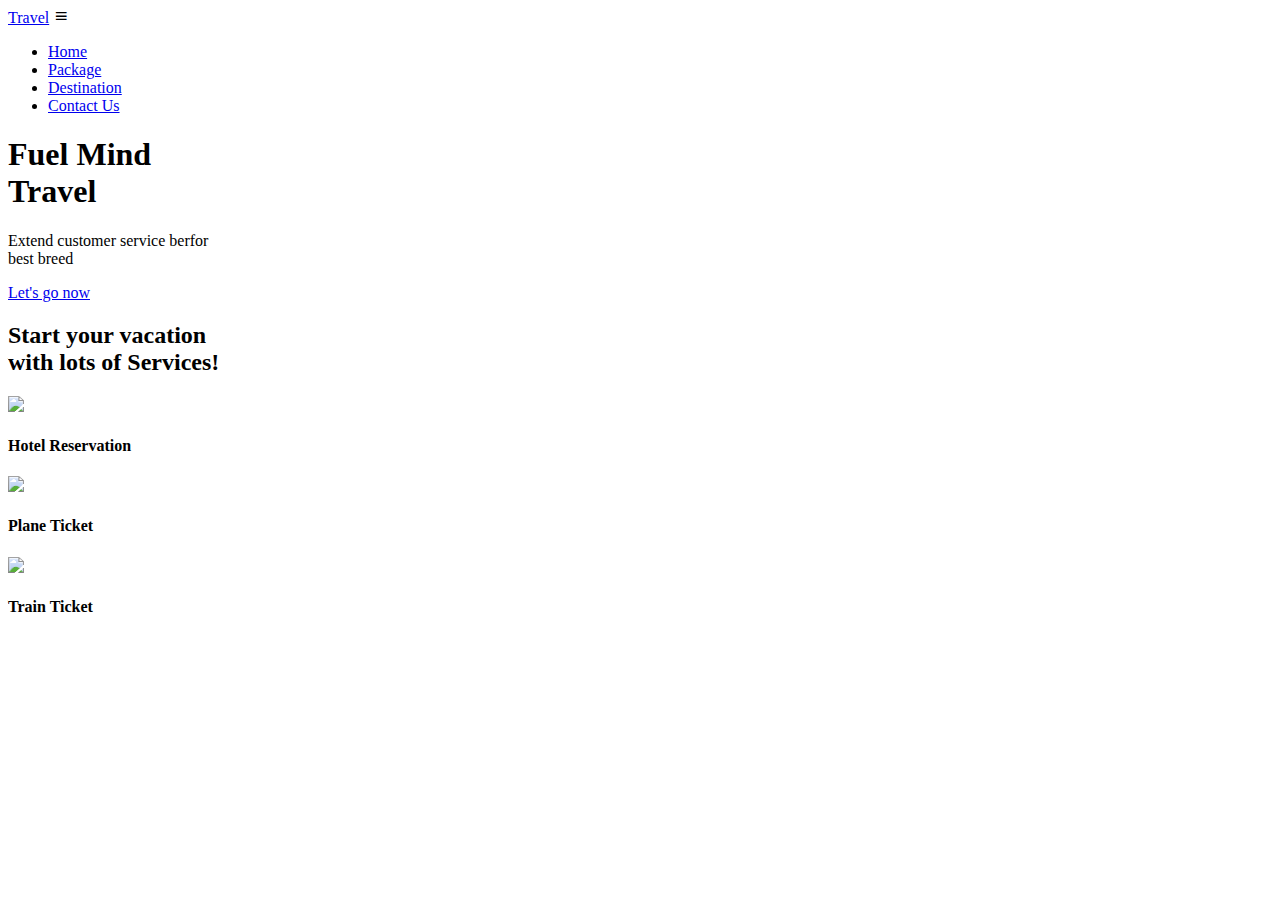
==== BookingWeb/html/index.html @ 05711349 "Add files via upload" ====
<!DOCTYPE html>
<html>
    <head>
        <meta charset="utf-8">
        <meta name="viewport" content="width=device-width, initial-scale=1">
        <title>Complete Travel Web</title>
        <link rel="stylesheet" type="text/css" href="C:\Users\Alireza\Desktop\BookingWeb\css\stylee.css">
        
        <link rel="stylesheet"
        href="https://unpkg.com/boxicons@latest/css/boxicons.min.css">
        <link rel="preconnect" href="https://fonts.googleapis.com">
        <link rel="preconnect" href="https://fonts.gstatic.com" crossorigin>
        <link href="https://fonts.googleapis.com/css2?family=Paytone+One&family=Poppins:wght@100;200;300;400;500;600&display=swap" rel="stylesheet">
    
    </head>
    <body>
        <!header--->
        <header>
            <a href="#" class="logo">Travel</a>
            <div class="bx bx-menu" id="menu-icon"></div>

            <ul class="navbar">
                <li><a href="#home">Home</a></li>
                <li><a href="#package">Package</a></li>
                <li><a href="#destination">Destination</a></li>
                <li><a href="#contact">Contact Us</a></li>
            </ul>            
        </header>

        <!Home section--->
        <section class="home" id="home">
            <div class="home-text">
                <h1>Fuel Mind <br>Travel</h1>
                <p>Extend customer service berfor <br> 
                best breed</p>
                <a href="#" class="home-btn">Let's go now</a>
            </div>
        </section>

        <!Container--->
        <section class="container">
            <div class="text">
                <h2>Start your vacation <br>
                with lots of Services!</h2>
            </div>
            <div class="row-items">
                <div class="container-box">
                    <div class="container-img">
                        <img src="C:\Users\Alireza\Desktop\BookingWeb\images\hotel.png"
                    </div>
                    <h4>Hotel Reservation</h4>
                </div>

                <div class="container-box">
                    <div class="container-img">
                        <img src="C:\Users\Alireza\Desktop\BookingWeb\images\flight.png"
                    </div>
                    <h4>Plane Ticket</h4>
                </div>

                <div class="container-box">
                    <div class="container-img">
                        <img src="C:\Users\Alireza\Desktop\BookingWeb\images\train.png"
                    </div>
                    <h4>Train Ticket</h4>
                </div>
            </div>

        </section>

        <!link to js --->
        <script type="text/javascript" src="js/script.js"></script>

    </body>
</html>
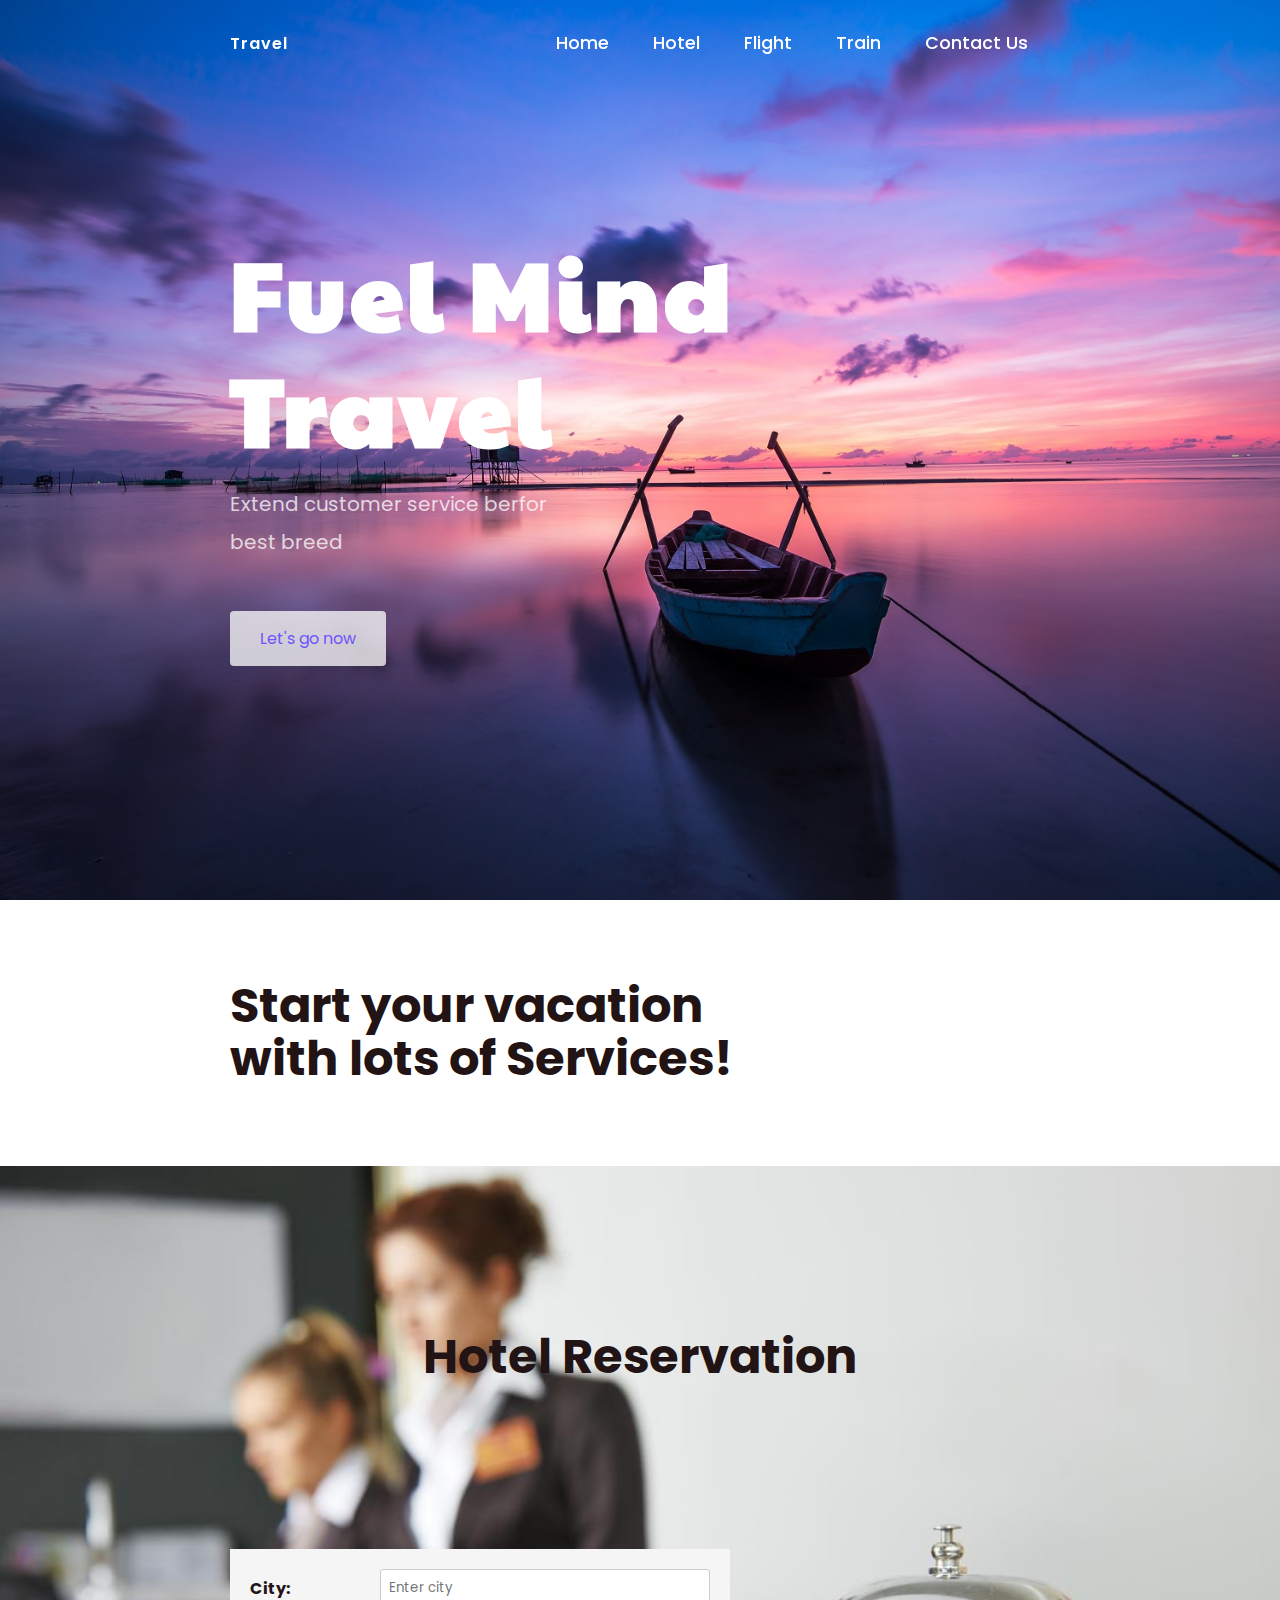
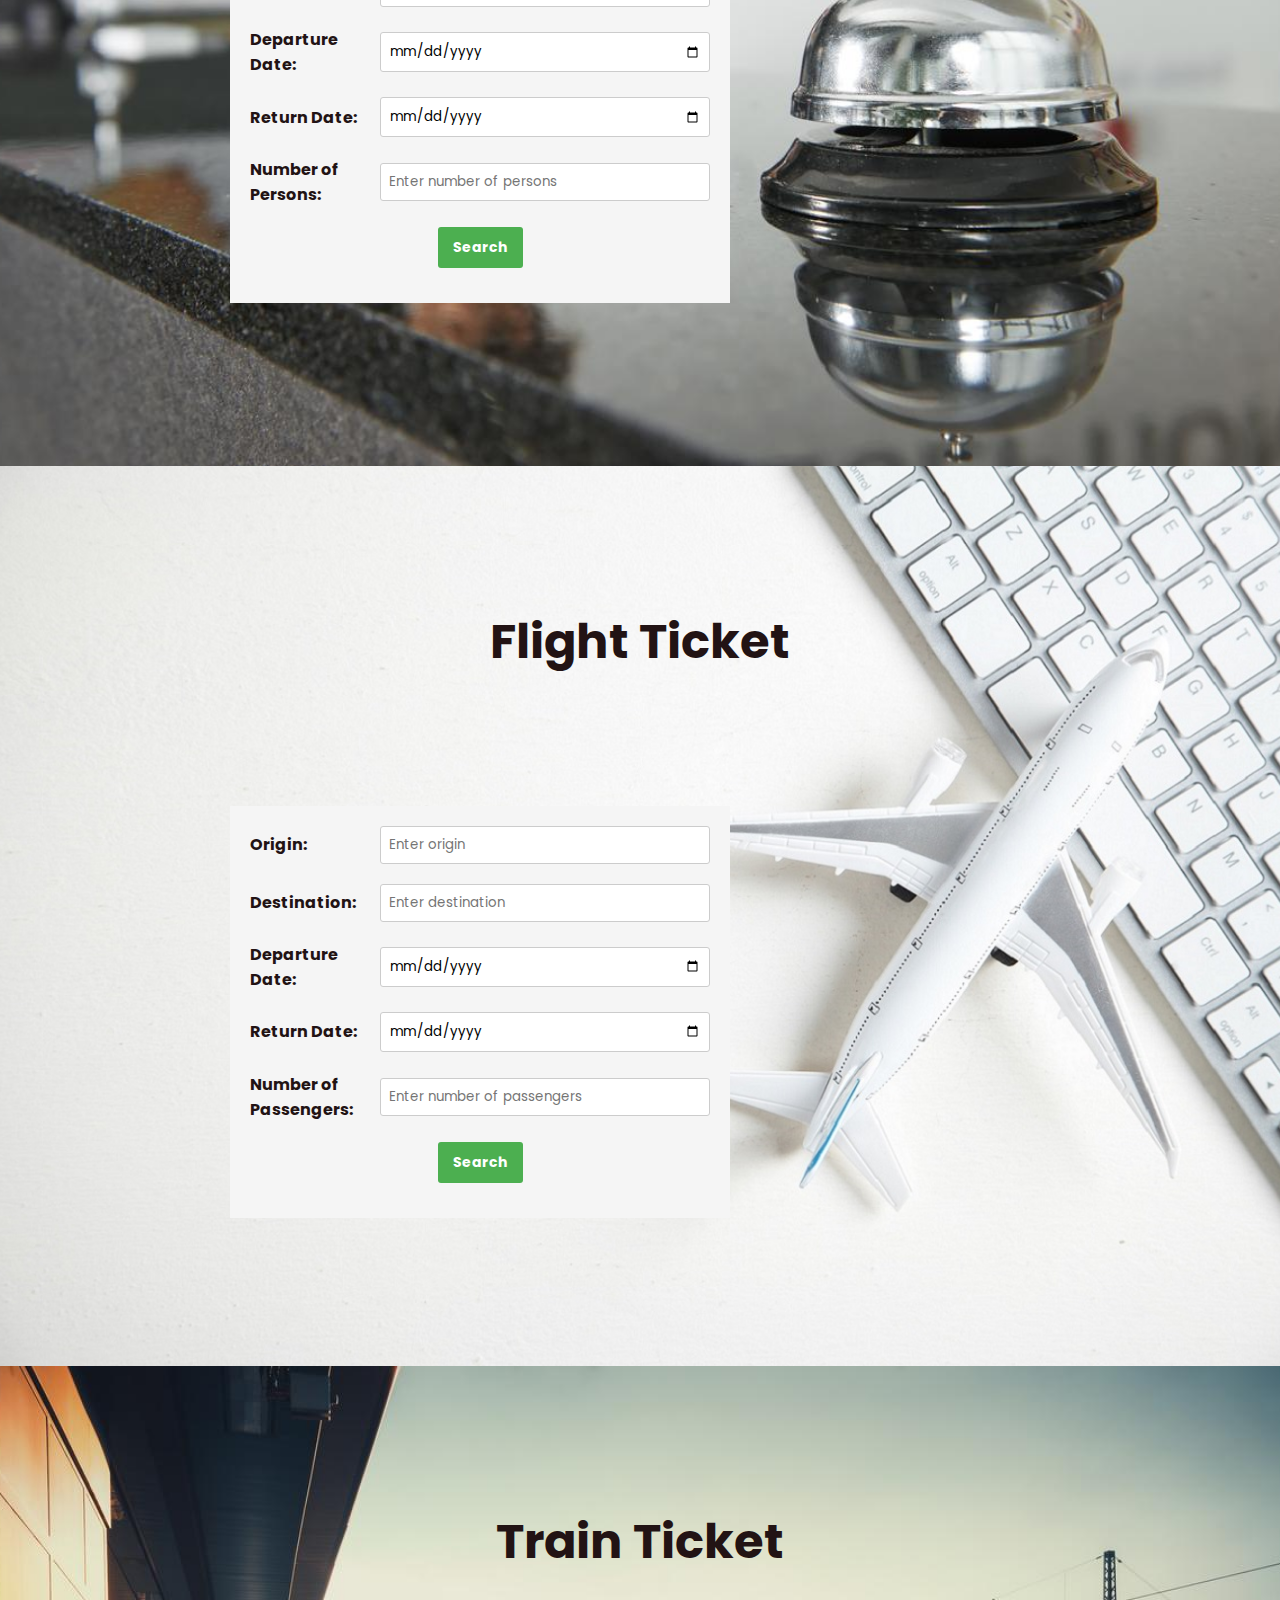
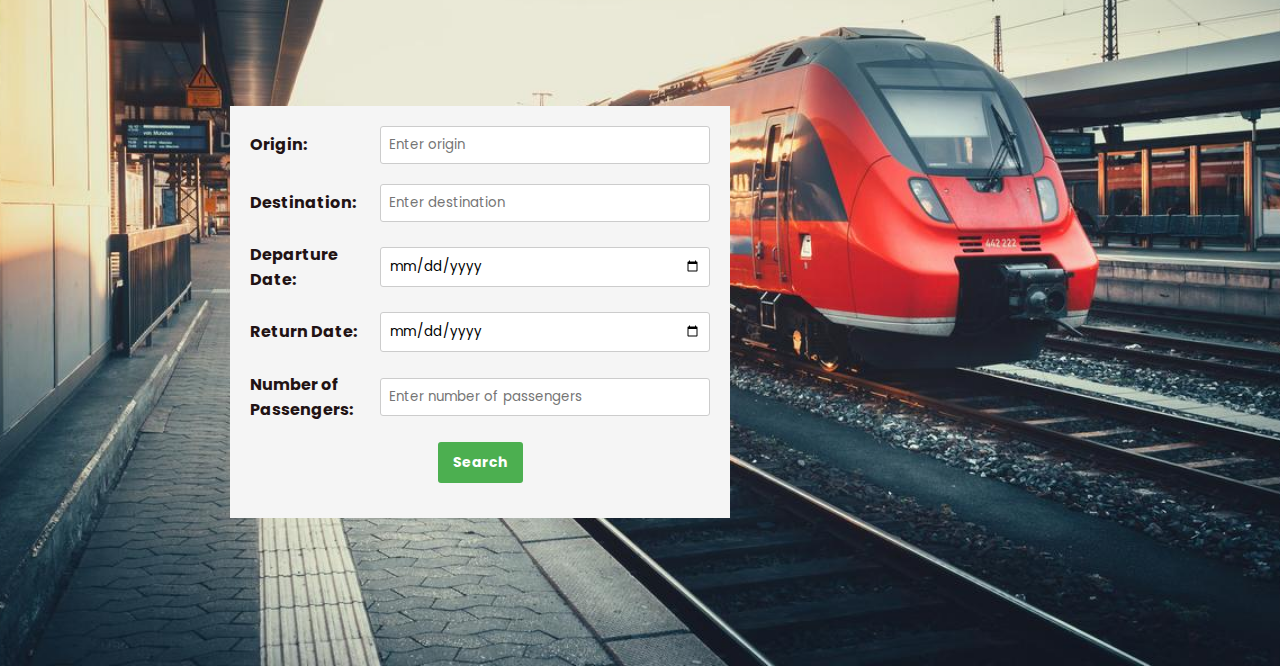
==== commit d74be7c5: "Add files via upload" ====
--- a/BookingWeb/html/index.html
+++ b/BookingWeb/html/index.html
@@ -4,7 +4,7 @@
         <meta charset="utf-8">
         <meta name="viewport" content="width=device-width, initial-scale=1">
         <title>Complete Travel Web</title>
-        <link rel="stylesheet" type="text/css" href="C:\Users\Alireza\Desktop\BookingWeb\css\stylee.css">
+        <link rel="stylesheet" type="text/css" href="..\css\stylee.css">
         
         <link rel="stylesheet"
         href="https://unpkg.com/boxicons@latest/css/boxicons.min.css">
@@ -14,20 +14,21 @@
     
     </head>
     <body>
-        <!header--->
+        <!--header--->
         <header>
             <a href="#" class="logo">Travel</a>
             <div class="bx bx-menu" id="menu-icon"></div>
 
             <ul class="navbar">
                 <li><a href="#home">Home</a></li>
-                <li><a href="#package">Package</a></li>
-                <li><a href="#destination">Destination</a></li>
+                <li><a href="#hotel">Hotel</a></li>
+                <li><a href="#flight">Flight</a></li>
+                <li><a href="#train">Train</a></li>
                 <li><a href="#contact">Contact Us</a></li>
             </ul>            
         </header>
 
-        <!Home section--->
+        <!--Home section--->
         <section class="home" id="home">
             <div class="home-text">
                 <h1>Fuel Mind <br>Travel</h1>
@@ -37,13 +38,13 @@
             </div>
         </section>
 
-        <!Container--->
+        <!--Container--->
         <section class="container">
             <div class="text">
                 <h2>Start your vacation <br>
                 with lots of Services!</h2>
             </div>
-            <div class="row-items">
+            <!-- <div class="row-items">
                 <div class="container-box">
                     <div class="container-img">
                         <img src="C:\Users\Alireza\Desktop\BookingWeb\images\hotel.png"
@@ -63,12 +64,139 @@
                         <img src="C:\Users\Alireza\Desktop\BookingWeb\images\train.png"
                     </div>
                     <h4>Train Ticket</h4>
+                </div> -->
+            </div>
+
+        </section>
+
+        <!--Hotel section--->
+        <section class="hotel" id="hotel">
+            <div class="title">
+              <h2>Hotel Reservation</h2>  
+            </div>
+
+            <div class="reservation-box">
+                <form>
+                  <div class="form-group">
+                    <label for="city">City:</label>
+                    <input type="text" id="city" name="city" placeholder="Enter city">
+                  </div>
+                  <div class="form-group">
+                    <label for="departure-date">Departure Date:</label>
+                    <input type="date" id="departure-date" name="departure-date">
+                  </div>
+                  <div class="form-group">
+                    <label for="return-date">Return Date:</label>
+                    <input type="date" id="return-date" name="return-date">
+                  </div>
+                  <div class="form-group">
+                    <label for="persons">Number of Persons:</label>
+                    <input type="number" id="persons" name="persons" min="1" placeholder="Enter number of persons">
+                  </div>
+                  <div class="form-group">
+                    <button type="submit">Search</button>
+                  </div>
+                </form>
+              </div>
+
+            <!-- <div class="package-content">
+                <div class="box">
+                    <div class="thum">
+                        <img src="C:\Users\Alireza\Desktop\BookingWeb\images\shiraz.jpg" >
+                        <h3>$499</h3>
+                    </div>
+
+                    <div class="dest-content">
+                        <div class="location">
+                            <h4>Shiraz</h4>
+                            <p>4h - 5h</p>
+                        </div>
+                        <div class="stars">
+                            <a href="#"><i class='bx bxs-star'></i></a>
+                            <a href="#"><i class='bx bxs-star'></i></a>
+                            <a href="#"><i class='bx bxs-star'></i></a>
+                            <a href="#"><i class='bx bxs-star'></i></a>
+                            <a href="#"><i class='bx bxs-star'></i></a>
+                        </div>
+                    </div>
                 </div>
-            </div>
-
-        </section>
-
-        <!link to js --->
+
+            </div> -->
+
+        </section>
+        
+        <!--Flight section--->
+        <section class="flight" id="flight">
+            <div class="title">
+              <h2>Flight Ticket</h2>  
+            </div>
+            <div class="ticket-form">
+                <form>
+                  <div class="form-group">
+                    <label for="origin">Origin:</label>
+                    <input type="text" id="origin" name="origin" placeholder="Enter origin">
+                  </div>
+                  <div class="form-group">
+                    <label for="destination">Destination:</label>
+                    <input type="text" id="destination" name="destination" placeholder="Enter destination">
+                  </div>
+                  <div class="form-group">
+                    <label for="departure-date">Departure Date:</label>
+                    <input type="date" id="departure-date" name="departure-date">
+                  </div>
+                  <div class="form-group">
+                    <label for="return-date">Return Date:</label>
+                    <input type="date" id="return-date" name="return-date">
+                  </div>
+                  <div class="form-group">
+                    <label for="passengers">Number of Passengers:</label>
+                    <input type="number" id="passengers" name="passengers" min="1" placeholder="Enter number of passengers">
+                  </div>
+                  <div class="form-group">
+                    <button type="submit">Search</button>
+                  </div>
+                </form>
+              </div> 
+        </section>
+
+               
+        <!--Train section--->
+        <section class="train" id="train">
+            <div class="title">
+              <h2>Train Ticket</h2>  
+            </div>
+            <div class="ticket-form">
+                <form>
+                  <div class="form-group">
+                    <label for="origin">Origin:</label>
+                    <input type="text" id="origin" name="origin" placeholder="Enter origin">
+                  </div>
+                  <div class="form-group">
+                    <label for="destination">Destination:</label>
+                    <input type="text" id="destination" name="destination" placeholder="Enter destination">
+                  </div>
+                  <div class="form-group">
+                    <label for="departure-date">Departure Date:</label>
+                    <input type="date" id="departure-date" name="departure-date">
+                  </div>
+                  <div class="form-group">
+                    <label for="return-date">Return Date:</label>
+                    <input type="date" id="return-date" name="return-date">
+                  </div>
+                  <div class="form-group">
+                    <label for="passengers">Number of Passengers:</label>
+                    <input type="number" id="passengers" name="passengers" min="1" placeholder="Enter number of passengers">
+                  </div>
+                  <div class="form-group">
+                    <button type="submit">Search</button>
+                  </div>
+                </form>
+              </div> 
+        </section>
+
+
+
+        <!--link to js --->
         <script type="text/javascript" src="js/script.js"></script>
 
     </body>
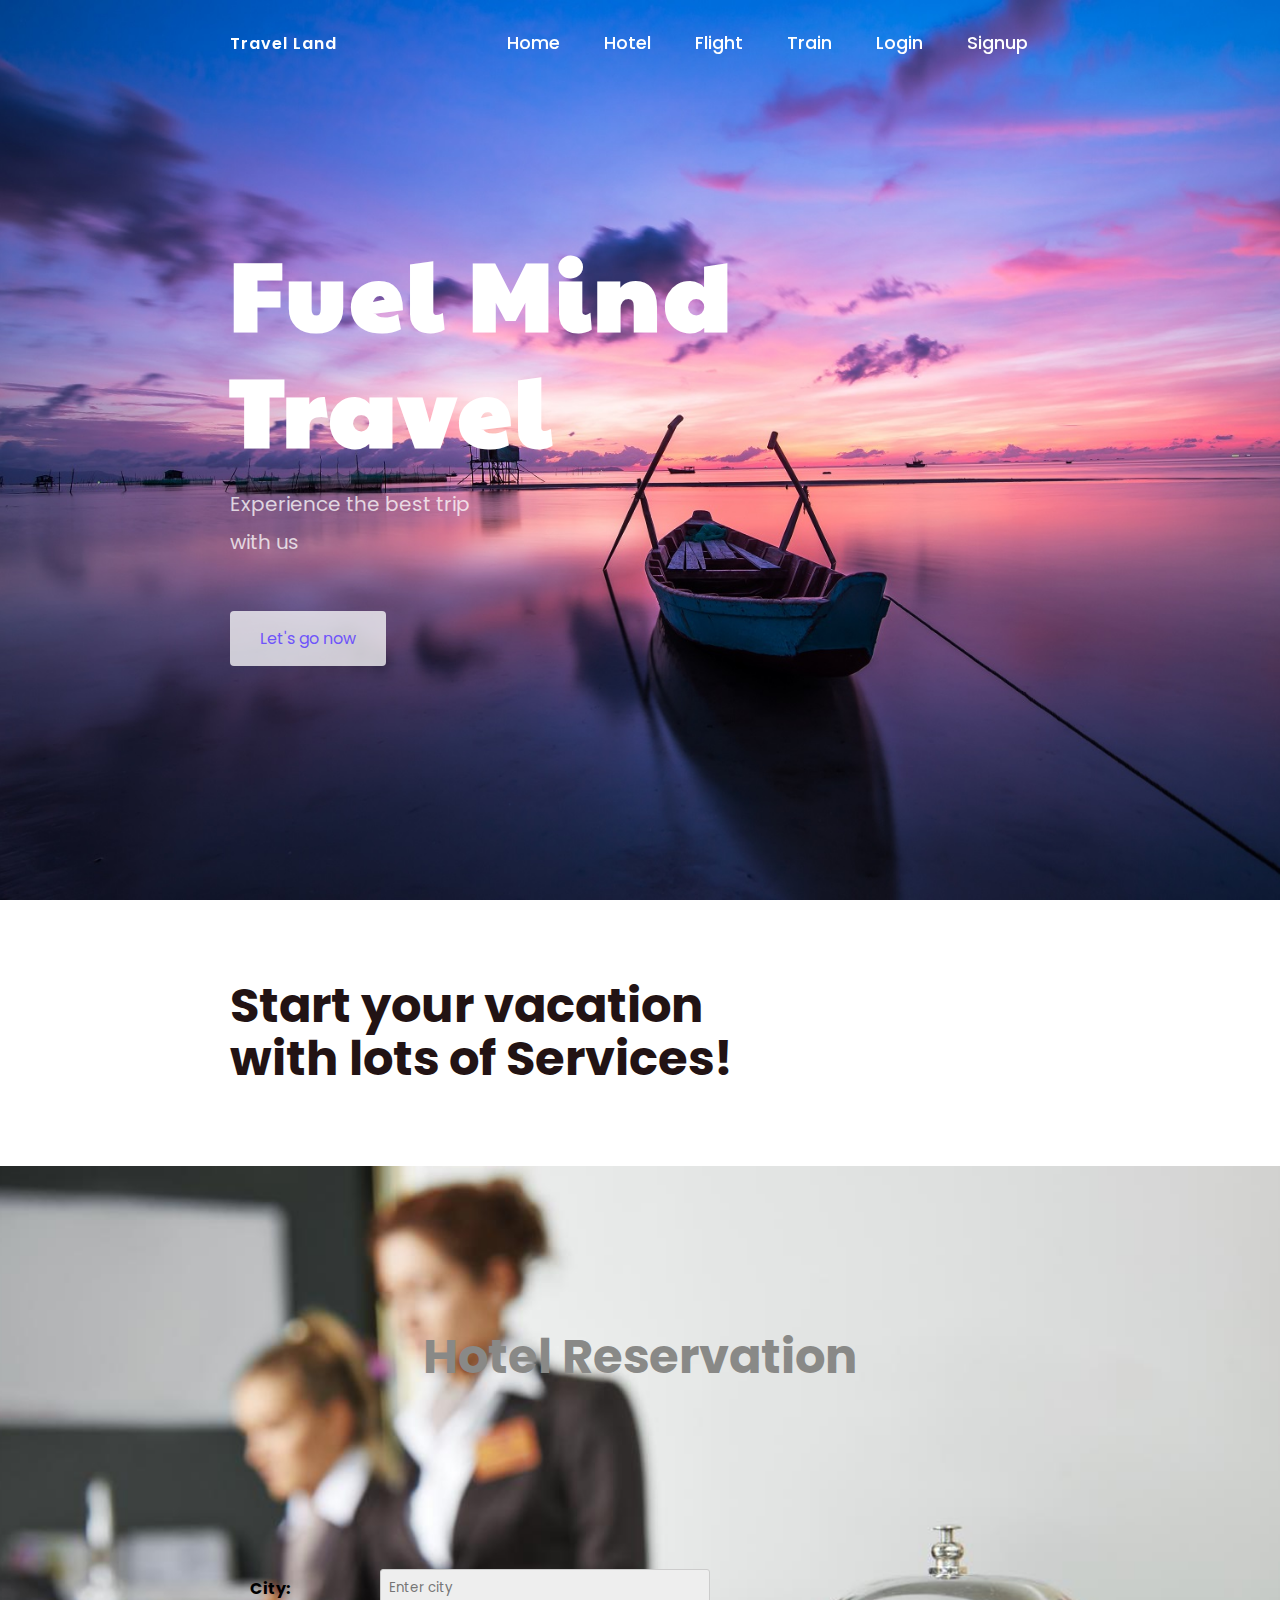
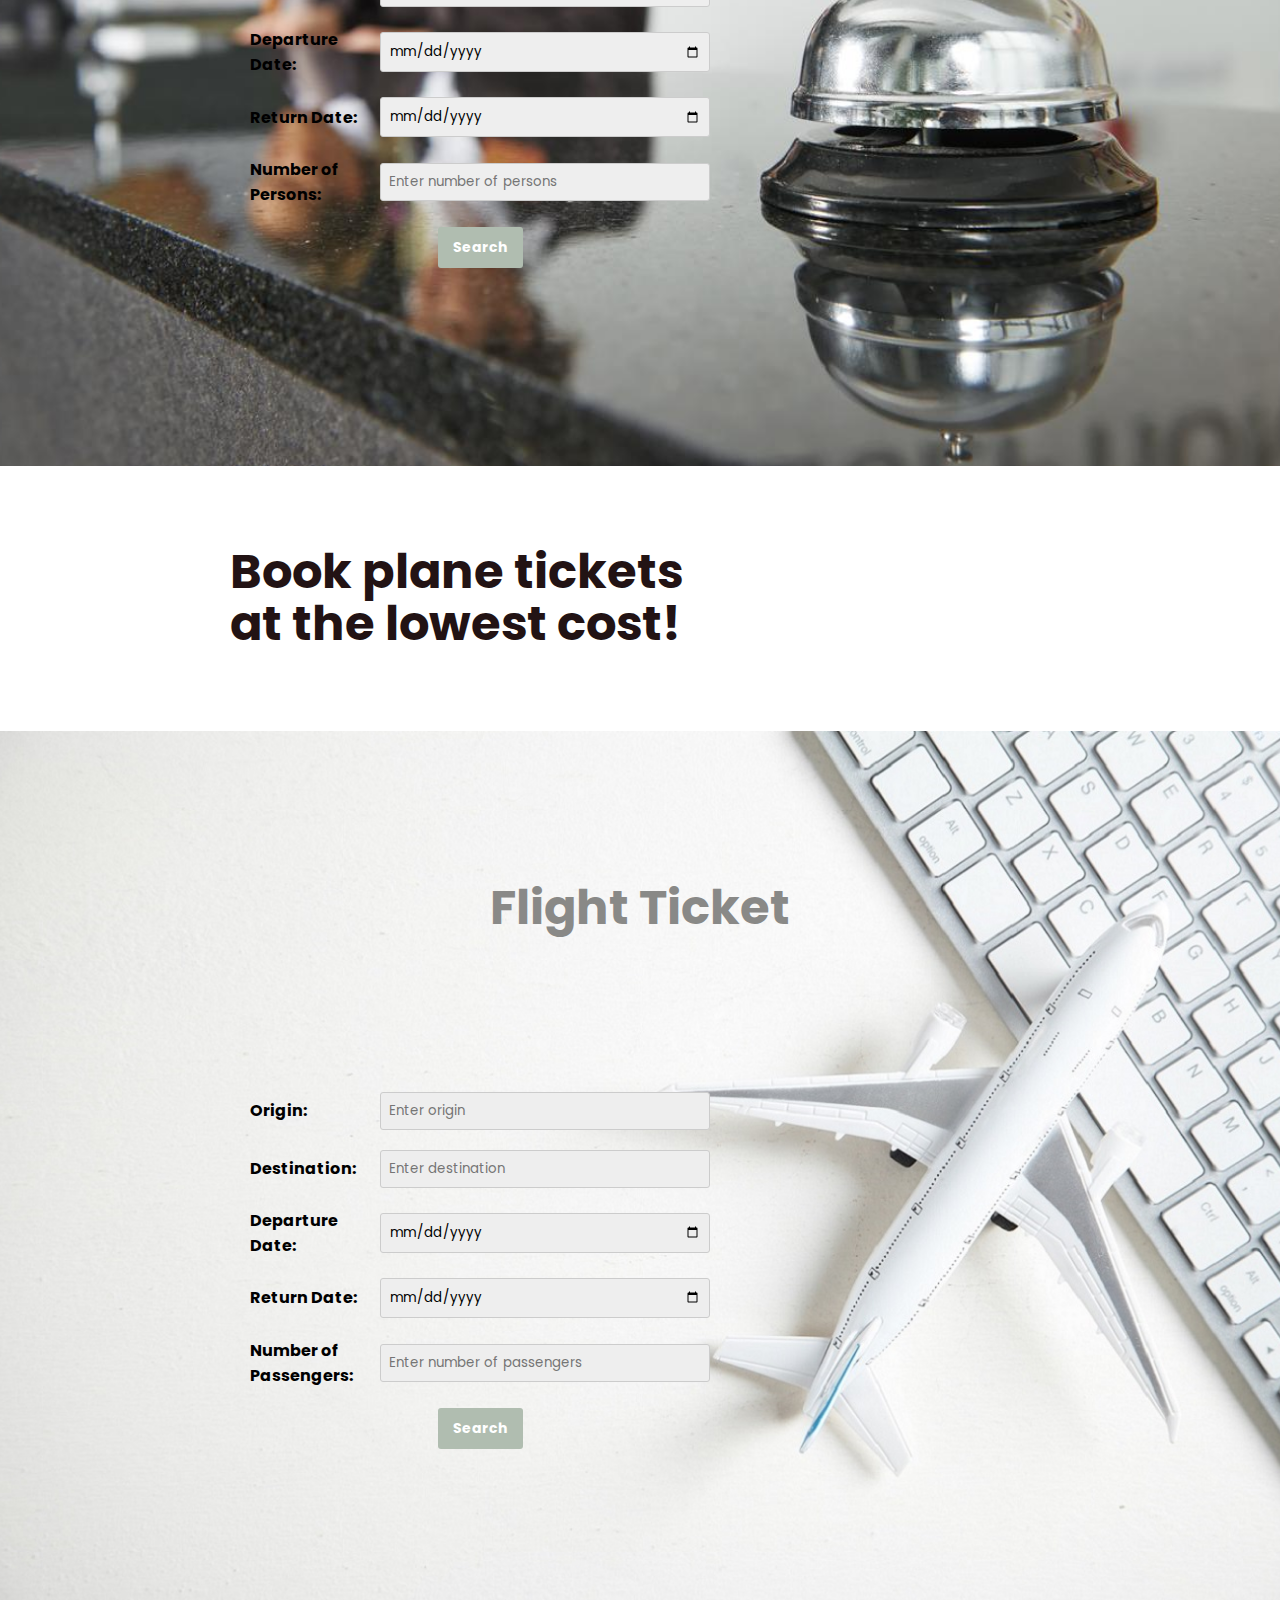
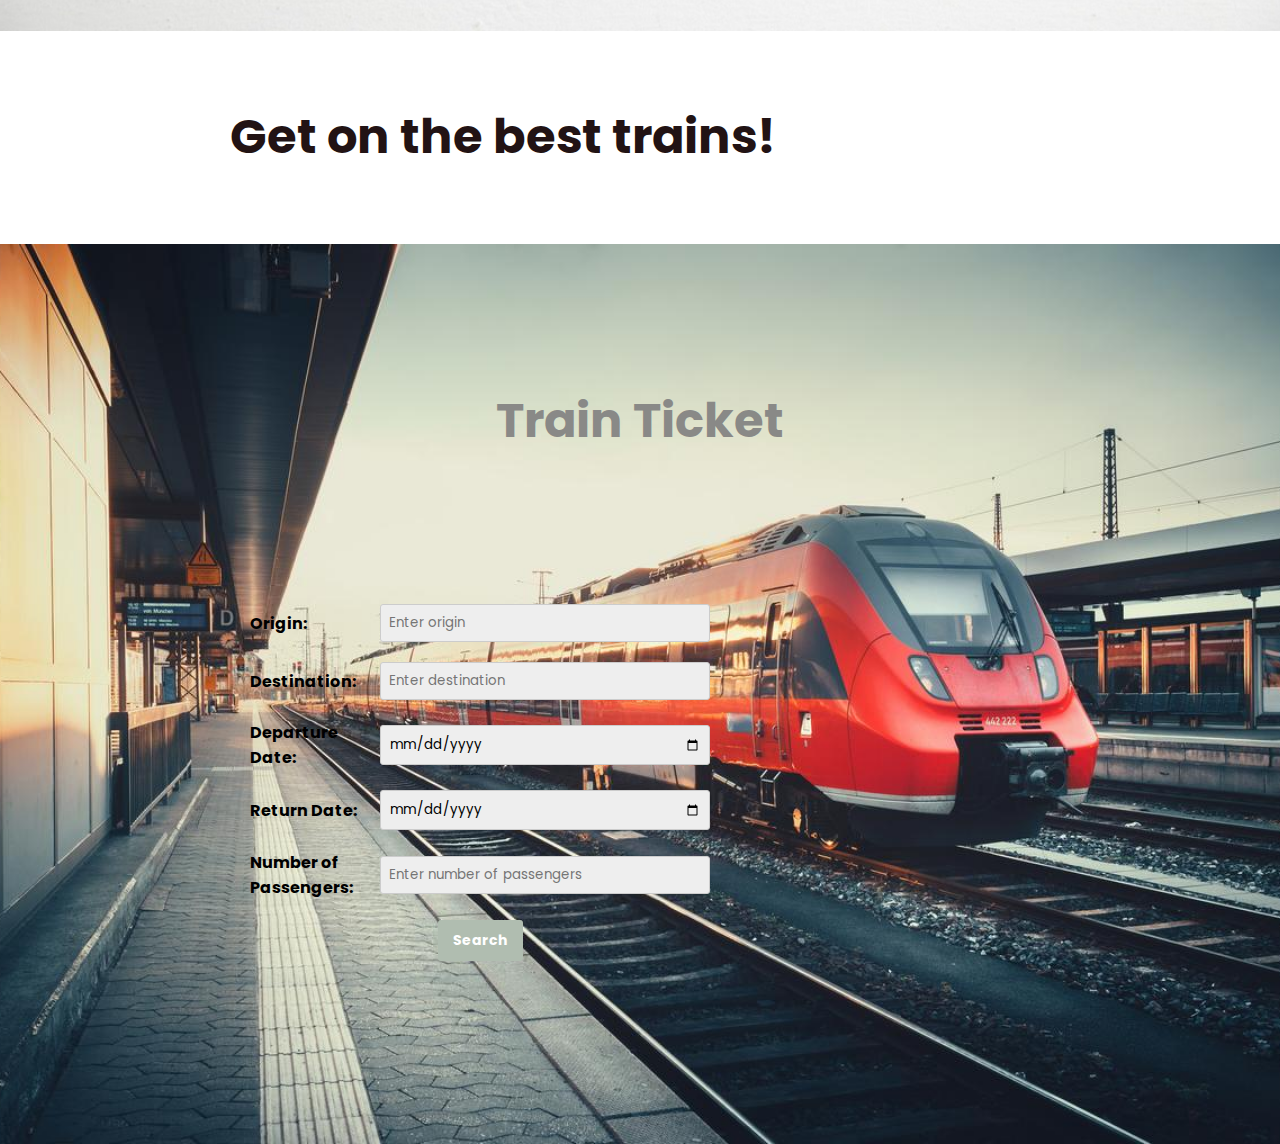
==== commit 4a2051a7: "Add files via upload" ====
--- a/BookingWeb/html/index.html
+++ b/BookingWeb/html/index.html
@@ -3,9 +3,11 @@
     <head>
         <meta charset="utf-8">
         <meta name="viewport" content="width=device-width, initial-scale=1">
-        <title>Complete Travel Web</title>
+        <title>Travel Land</title>
         <link rel="stylesheet" type="text/css" href="..\css\stylee.css">
-        
+        <link rel = "icon" href = 
+"../images/travel.png" 
+        type = "image/x-icon">
         <link rel="stylesheet"
         href="https://unpkg.com/boxicons@latest/css/boxicons.min.css">
         <link rel="preconnect" href="https://fonts.googleapis.com">
@@ -16,7 +18,8 @@
     <body>
         <!--header--->
         <header>
-            <a href="#" class="logo">Travel</a>
+            <a class="logo">Travel Land</a>
+            
             <div class="bx bx-menu" id="menu-icon"></div>
 
             <ul class="navbar">
@@ -24,7 +27,8 @@
                 <li><a href="#hotel">Hotel</a></li>
                 <li><a href="#flight">Flight</a></li>
                 <li><a href="#train">Train</a></li>
-                <li><a href="#contact">Contact Us</a></li>
+                <li><a href="../html/login.html">Login</a></li>
+                <li><a href="../html/signup.html">Signup</a></li>
             </ul>            
         </header>
 
@@ -32,8 +36,8 @@
         <section class="home" id="home">
             <div class="home-text">
                 <h1>Fuel Mind <br>Travel</h1>
-                <p>Extend customer service berfor <br> 
-                best breed</p>
+                <p>Experience the best trip <br> 
+                  with us</p>
                 <a href="#" class="home-btn">Let's go now</a>
             </div>
         </section>
@@ -125,6 +129,18 @@
 
         </section>
         
+
+                <!--Container--->
+                <section class="container">
+                  <div class="text">
+                      <h2>Book plane tickets <br>
+                        at the lowest cost!</h2>
+                  </div>
+
+                  </div>
+                </section>
+
+
         <!--Flight section--->
         <section class="flight" id="flight">
             <div class="title">
@@ -159,7 +175,16 @@
               </div> 
         </section>
 
-               
+         
+                        <!--Container--->
+                        <section class="container">
+                          <div class="text">
+                              <h2>Get on the best trains!</h2>
+                          </div>
+        
+                          </div>
+                        </section>
+
         <!--Train section--->
         <section class="train" id="train">
             <div class="title">
